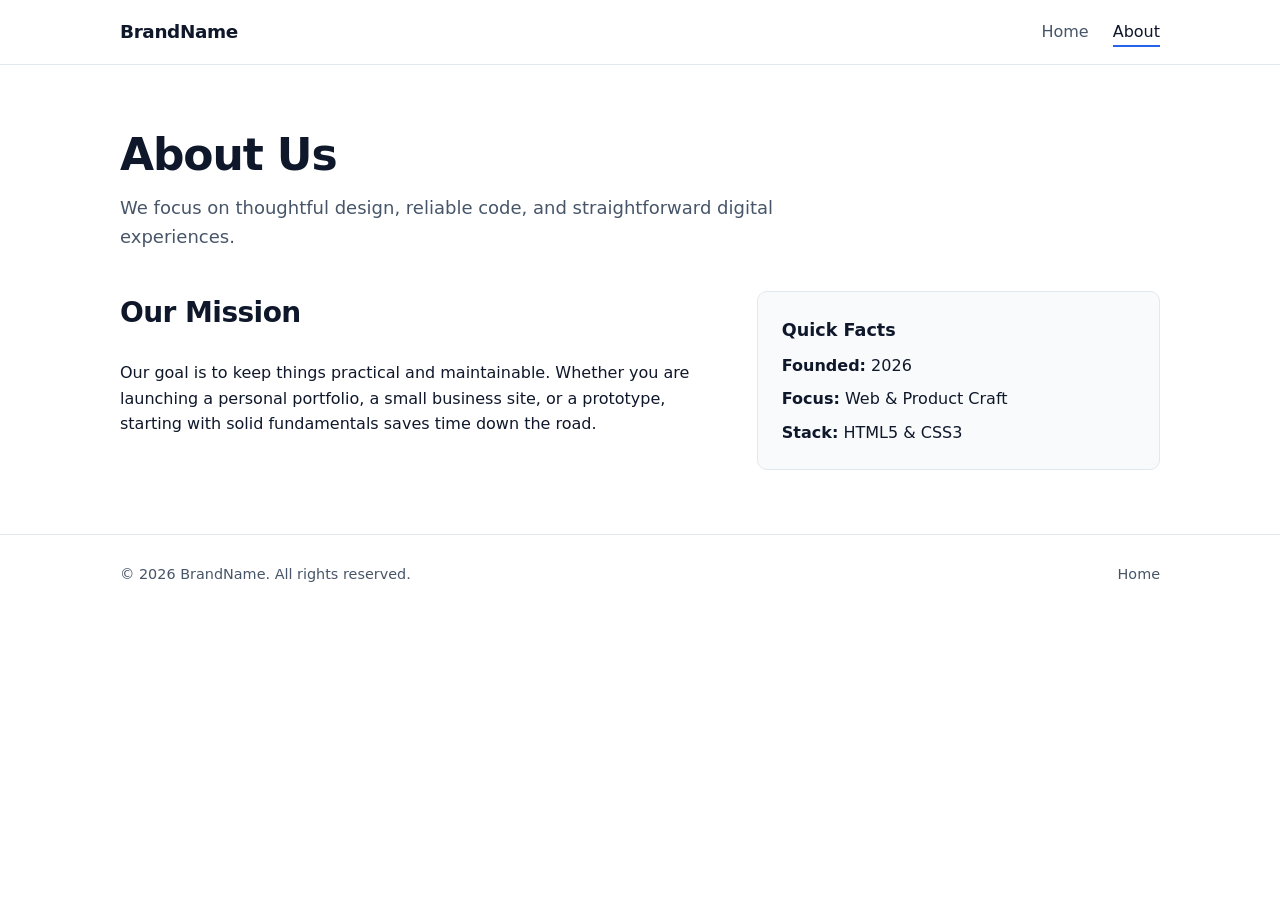
==== about.html @ d5aaf971 "all three files added" ====
<!DOCTYPE html>
<html lang="en">
<head>
  <meta charset="UTF-8" />
  <meta name="viewport" content="width=device-width, initial-scale=1.0" />
  <title>About | My Website</title>
  <link rel="stylesheet" href="style.css" />
</head>
<body>
  <header class="site-header">
    <nav class="nav container">
      <a href="index.html" class="logo">BrandName</a>
      <ul class="nav-links">
        <li><a href="index.html">Home</a></li>
        <li><a href="about.html" class="active">About</a></li>
      </ul>
    </nav>
  </header>

  <main class="section container">
    <div class="page-header">
      <h1>About Us</h1>
      <p class="lead">
        We focus on thoughtful design, reliable code, and straightforward digital experiences.
      </p>
    </div>

    <div class="two-col">
      <div>
        <h2>Our Mission</h2>
        <p>
          Our goal is to keep things practical and maintainable. Whether you are launching a personal
          portfolio, a small business site, or a prototype, starting with solid fundamentals saves
          time down the road.
        </p>
      </div>
      <div class="card">
        <h3>Quick Facts</h3>
        <ul class="info-list">
          <li><strong>Founded:</strong> 2026</li>
          <li><strong>Focus:</strong> Web &amp; Product Craft</li>
          <li><strong>Stack:</strong> HTML5 &amp; CSS3</li>
        </ul>
      </div>
    </div>
  </main>

  <footer class="site-footer">
    <div class="container footer-content">
      <p>&copy; 2026 BrandName. All rights reserved.</p>
      <a href="index.html">Home</a>
    </div>
  </footer>
</body>
</html>
---- style.css ----
:root {
  --bg: #ffffff;
  --surface: #f8fafc;
  --text: #0f172a;
  --muted: #475569;
  --primary: #2563eb;
  --primary-hover: #1d4ed8;
  --border: #e2e8f0;
  --radius: 10px;
  --max-width: 1040px;
}

*,
*::before,
*::after {
  box-sizing: border-box;
}

html {
  scroll-behavior: smooth;
}

body {
  margin: 0;
  font-family: system-ui, -apple-system, BlinkMacSystemFont, "Segoe UI", Roboto, sans-serif;
  line-height: 1.6;
  color: var(--text);
  background-color: var(--bg);
}

a {
  color: inherit;
  text-decoration: none;
}

ul {
  list-style: none;
  margin: 0;
  padding: 0;
}

.container {
  width: min(100% - 2rem, var(--max-width));
  margin-inline: auto;
}

/* Header & Navigation */
.site-header {
  position: sticky;
  top: 0;
  background-color: rgba(255, 255, 255, 0.92);
  backdrop-filter: blur(8px);
  border-bottom: 1px solid var(--border);
  z-index: 10;
}

.nav {
  display: flex;
  align-items: center;
  justify-content: space-between;
  min-height: 64px;
}

.logo {
  font-weight: 700;
  font-size: 1.15rem;
  letter-spacing: -0.02em;
}

.nav-links {
  display: flex;
  gap: 1.5rem;
}

.nav-links a {
  color: var(--muted);
  font-weight: 500;
  padding: 0.25rem 0;
  border-bottom: 2px solid transparent;
  transition: color 0.15s ease, border-color 0.15s ease;
}

.nav-links a:hover,
.nav-links a.active {
  color: var(--text);
  border-bottom-color: var(--primary);
}

/* Hero */
.hero {
  padding: 5rem 0 4rem;
  background-color: var(--surface);
  border-bottom: 1px solid var(--border);
}

.hero h1 {
  font-size: clamp(2rem, 4.5vw, 3.25rem);
  line-height: 1.15;
  letter-spacing: -0.03em;
  margin: 0 0 1rem;
  max-width: 18ch;
}

.hero-subtitle {
  color: var(--muted);
  font-size: 1.125rem;
  max-width: 55ch;
  margin: 0 0 2rem;
}

.hero-actions {
  display: flex;
  flex-wrap: wrap;
  gap: 0.75rem;
}

/* Buttons */
.btn {
  display: inline-block;
  padding: 0.7rem 1.2rem;
  border-radius: 8px;
  font-weight: 600;
  font-size: 0.95rem;
  transition: background-color 0.15s ease, border-color 0.15s ease;
}

.btn-primary {
  background-color: var(--primary);
  color: #ffffff;
}

.btn-primary:hover {
  background-color: var(--primary-hover);
}

.btn-secondary {
  background-color: var(--bg);
  color: var(--text);
  border: 1px solid var(--border);
}

.btn-secondary:hover {
  background-color: var(--surface);
}

/* Sections & Layouts */
.section {
  padding: 4rem 0;
}

.section h2 {
  font-size: 1.75rem;
  letter-spacing: -0.02em;
  margin: 0 0 1.5rem;
}

.page-header {
  margin-bottom: 2.5rem;
}

.page-header h1 {
  font-size: clamp(2rem, 4vw, 2.75rem);
  line-height: 1.2;
  letter-spacing: -0.025em;
  margin: 0 0 0.75rem;
}

.lead {
  color: var(--muted);
  font-size: 1.125rem;
  max-width: 60ch;
  margin: 0;
}

.grid {
  display: grid;
  grid-template-columns: repeat(auto-fit, minmax(240px, 1fr));
  gap: 1.25rem;
}

.two-col {
  display: grid;
  grid-template-columns: 1.5fr 1fr;
  gap: 2rem;
  align-items: start;
}

.card {
  background-color: var(--surface);
  border: 1px solid var(--border);
  border-radius: var(--radius);
  padding: 1.5rem;
}

.card h3 {
  margin: 0 0 0.5rem;
  font-size: 1.1rem;
}

.card p {
  margin: 0;
  color: var(--muted);
}

.info-list li + li {
  margin-top: 0.5rem;
}

/* Footer */
.site-footer {
  border-top: 1px solid var(--border);
  padding: 1.75rem 0;
  color: var(--muted);
  font-size: 0.9rem;
}

.footer-content {
  display: flex;
  align-items: center;
  justify-content: space-between;
  gap: 1rem;
  flex-wrap: wrap;
}

.footer-content p {
  margin: 0;
}

.site-footer a:hover {
  color: var(--text);
}

@media (max-width: 768px) {
  .two-col {
    grid-template-columns: 1fr;
  }
}
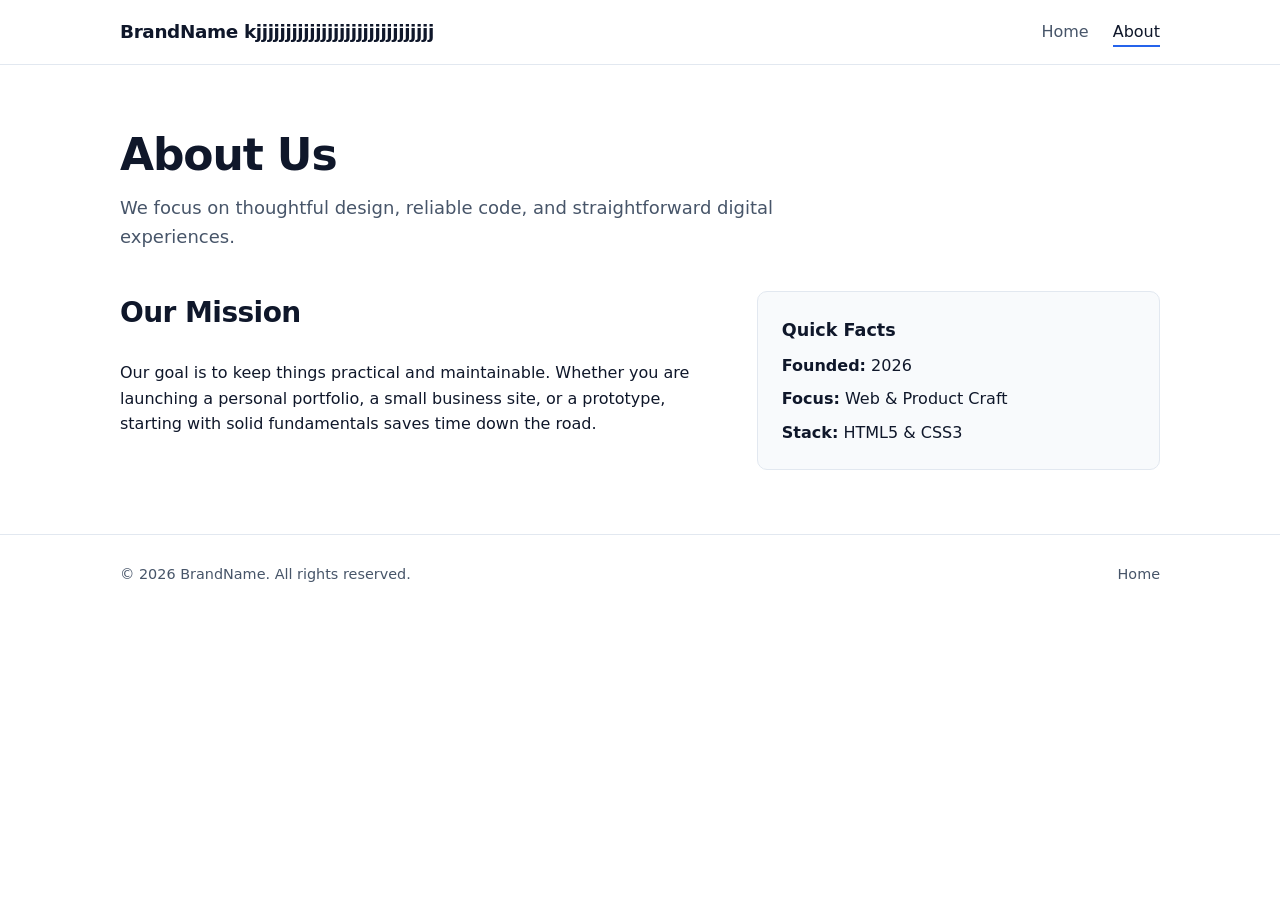
==== commit 6c8bc922: "index file updated" ====
--- a/about.html
+++ b/about.html
@@ -9,7 +9,7 @@
 <body>
   <header class="site-header">
     <nav class="nav container">
-      <a href="index.html" class="logo">BrandName</a>
+      <a href="index.html" class="logo">BrandName kjjjjjjjjjjjjjjjjjjjjjjjjjjjjjj</a>
       <ul class="nav-links">
         <li><a href="index.html">Home</a></li>
         <li><a href="about.html" class="active">About</a></li>
